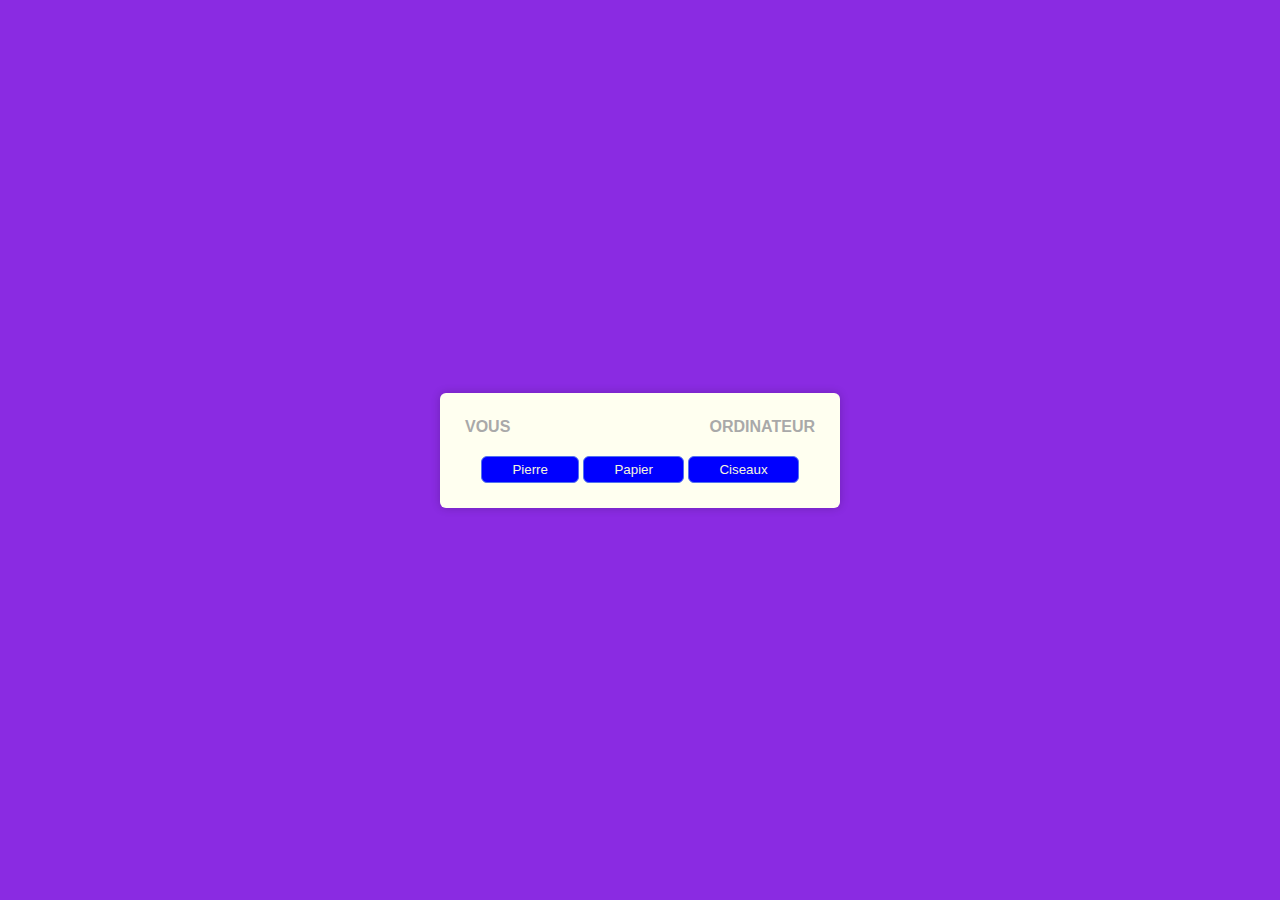
==== index.html @ 8075a3ed "Add files via upload" ====
<!DOCTYPE html>
<html lang="en">
<head>
    <meta charset="UTF-8">
    <meta http-equiv="X-UA-Compatible" content="IE=edge">
    <meta name="viewport" content="width=device-width, initial-scale=1.0">
    <title>Jeu pierre papier ciseaux</title>
    <link rel="stylesheet" href="style.css">
</head>
<body>
   <section>
    <div class="choix">
      <h4>Vous <span id="choixutilisateur"></span></h4> 
      <h4>ordinateur <span id="choixordinateur"></span></h4>
    </div>
    <h4><span id="resultat"></span></h4>
    <div class="bouttons_choix_jeu">
        <button id="pierre">pierre</button>
        <button id="papier">papier</button>
        <button id="ciseaux">ciseaux</button>
    </div>
   </section>
   
   <script src="index.js"></script>
</body>
</html>
---- style.css ----
@import url('https://fonts.googleapis.com/css2?family=Poppins:wght@400;600;800&display=swap');

*{
    margin: 0;
    padding: 0;
    box-sizing: border-box;
    font-family: 'poppin' , sans-serif;
}
body {
  display: flex;
  align-items: center;
    justify-content: center;
    height: 100vh;
    flex-direction: column;
    background-color: blueviolet;
}

section {
    display: flex;
    flex-direction: column;
    align-items: center;
   width: 400px;
   background-color: ivory;
   padding: 25px;
   box-shadow: 0 0 10px rgba(0,0,0,0.2);
   border-radius: 6px;



}
.choix {
   display: flex; 
   width: 100%;
   justify-content: space-between;

}
.choix h4 {
    display: flex;
    flex-direction: column;
    align-items: center;
    text-transform: uppercase;
    color: darkgray;
}
img {
     width: 60px;
     height: 60px;
     margin: 20px 0;

}
 
button {
    padding: 5px 30px;
    margin-top: 20px;
   border: 1px solid #5372f0;
    background-color: blue;
    color: beige;
    cursor: pointer;
    border-radius: 6px;
    transition: 0.5s;
    text-transform: capitalize;
}

button:focus {
   background: #fff;
    color: #5372f0;

}
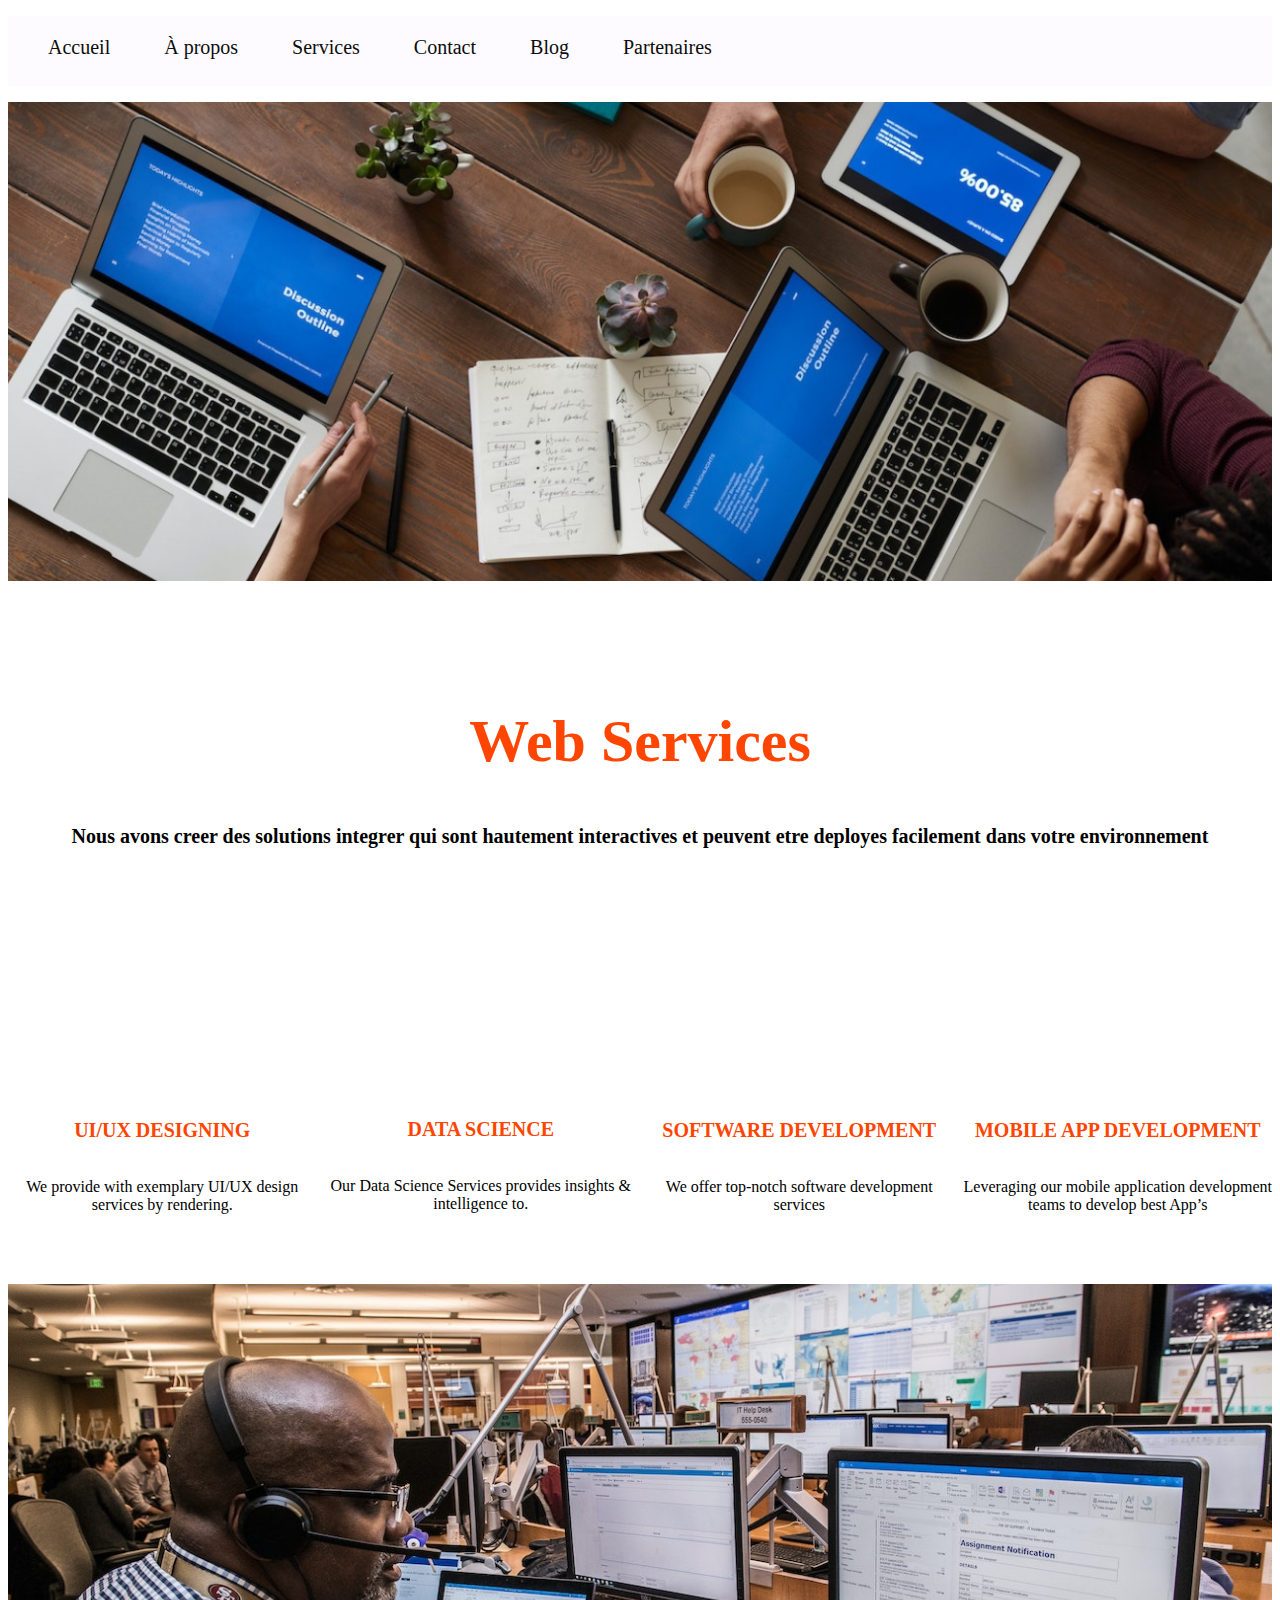
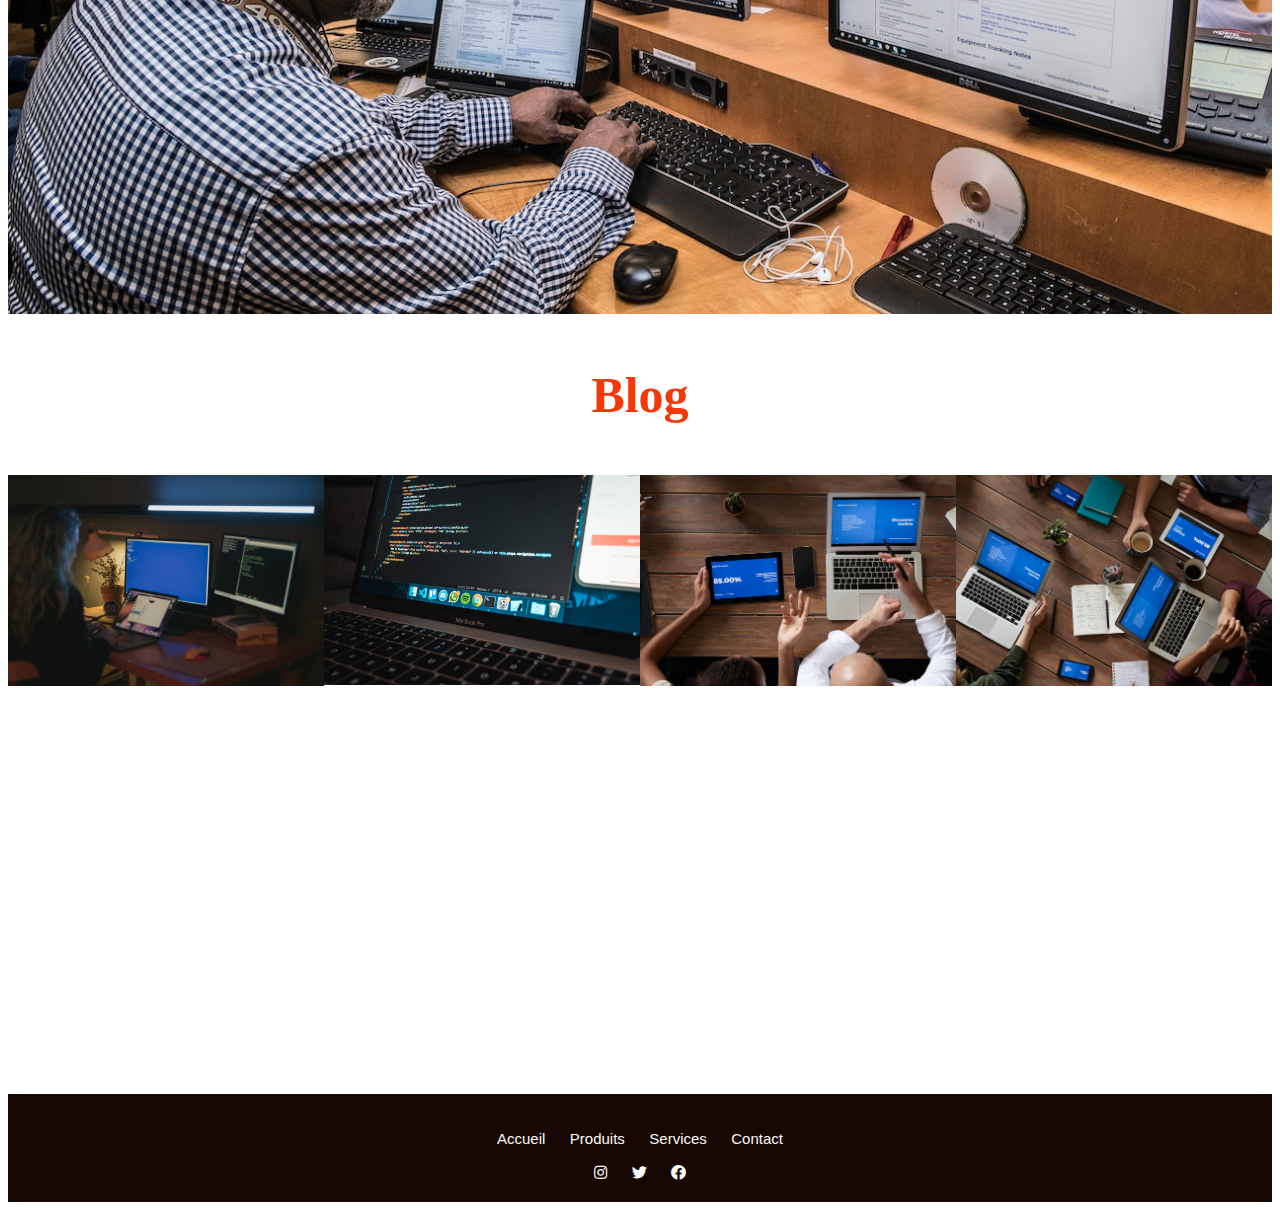
==== commit 64d0db90: "Add files via upload" ====
--- a/index.html
+++ b/index.html
@@ -4,23 +4,188 @@
     <meta charset="UTF-8">
     <meta http-equiv="X-UA-Compatible" content="IE=edge">
     <meta name="viewport" content="width=device-width, initial-scale=1.0">
-    <title>Jeu pierre papier ciseaux</title>
     <link rel="stylesheet" href="style.css">
+    <link rel="stylesheet" href="https://cdn.jsdelivr.net/npm/aos@2.3.4/dist/aos.css">
+   
+    <link rel="stylesheet" href="https://cdnjs.cloudflare.com/ajax/libs/font-awesome/5.15.3/css/all.min.css">
+
+    <title>Document</title>
+    
+    
 </head>
 <body>
-   <section>
-    <div class="choix">
-      <h4>Vous <span id="choixutilisateur"></span></h4> 
-      <h4>ordinateur <span id="choixordinateur"></span></h4>
+    <ul id="menu">
+        <li><a href="#">Accueil</a></li>
+        <li><a href="#">À propos</a></li>
+        <li><a href="#">Services</a></li>
+        <li><a href="#">Contact</a></li>
+        <li><a href="#">Blog</a></li>
+        <li><a href="#">Partenaires</a></li>
+      </ul>
+      
+
+      <div class="">
+        <img src="image.png" alt="Description de l'image">
+        <div class="text-overlay">
+          <p class="fade-in-text" data-aos="zoom-in" >DYNAMIC WEB CONSULTING</p>
+          <h4 class="fade-in-text" data-aos="zoom-in" >BEST FULL STACK WEB CONSULTING</h4> 
+        </div>
+      </div>
+
+<br>
+<br>
+<br>
+<br>
+
+
+      <div class="list">
+         <h2 class="one">Web Services</h2>
+         
+         
+         <p class="two">Nous avons creer des solutions integrer qui sont hautement interactives et peuvent etre deployes facilement dans votre environnement</p>
+      </div>
+
+      <br>
+      <script src="https://cdn.jsdelivr.net/npm/aos@2.3.4/dist/aos.js"></script>
+      <script>
+        AOS.init();
+      </script>
+        
+      </div>
+      <div class="image-grid">
+      
+        
+          <div class="image-item">
+            <img class="" src="project-3.jpg" alt="Image 1"data-aos="zoom-in"  >
+            <h4 class="oui">UI/UX DESIGNING</h4>
+            <p>We provide with exemplary UI/UX design services by rendering.</p>
+          </div>
+          <div class="image-item">
+            <img class="" src="image4.jpg" alt="Image 2"data-aos="zoom-in"   >
+          <h4 class="oui">DATA SCIENCE</h4>
+          <p>Our Data Science Services provides insights & intelligence to.</p>
+          </div>
+          <div class="image-item">
+            <img class="" src="image5.jpg" alt="Image 3"data-aos="zoom-in"  >
+            <h4 class="oui">SOFTWARE DEVELOPMENT</h4>
+            <p>We offer top-notch software development services</p>
+          </div>
+          <div class="image-item">
+            <img class="" src="image1.jpg" alt="Image 4"data-aos="zoom-in"  >
+            <h4 class="oui">MOBILE APP DEVELOPMENT</h4>
+            <p>Leveraging our mobile application development teams to develop best App’s</p>
+          </div>
+        </div>
+        <br>
+        <br>
+        <br>
+
+        <div class="background-image">
+          
+          <h1 data-aos="zoom-out-right">CONTACT US TODAY AND RECEIVE A FREE ESTIMATE</h1>
+        
+        </div>
+        <br>
+
+        <div class="rid">
+          <h1>Blog</h1>
+        </div>
+
+        <br>
+  <div class="container">
+    <div class="image-container">
+      <img class="image" src="image1.jpg" alt="Image 1">
+      <div class="overlay">
+        <p class="text">Toute l'histoire sur notre entreprise</p>
+        <a class="button" href="page1.html">Cliquez ici</a>
+      </div>
     </div>
-    <h4><span id="resultat"></span></h4>
-    <div class="bouttons_choix_jeu">
-        <button id="pierre">pierre</button>
-        <button id="papier">papier</button>
-        <button id="ciseaux">ciseaux</button>
+    <div class="image-container">
+      <img class="image" src="image4.jpg" alt="Image 2">
+      <div class="overlay">
+        <p class="text">De quoi avez vous besoins</p>
+        <a class="button" href="page2.html">Cliquez ici</a>
+      </div>
     </div>
-   </section>
-   
-   <script src="index.js"></script>
+    <div class="image-container">
+      <img class="image" src="img1.jpg" alt="Image 3">
+      <div class="overlay">
+        <p class="text">Creation de projet</p>
+        <a class="button" href="page3.html">cliquez ici</a>
+      </div>
+    </div>
+    <div class="image-container">
+      <img class="image" src="img2.jpg" alt="Image 4">
+      <div class="overlay">
+        <p class="text">Contactez nous</p>
+        <a class="button" href="page4.html">Cliquez ici</a>
+      </div>
+    </div>
+  </div>
+    <br>
+    <div class="bio" data-aos="fade-down"
+    data-aos-easing="linear"
+    data-aos-duration="1500"> >
+      <h2 class="bia">Biographie de l'entreprise</h2>
+      <div class="biu">
+        <p>
+          Notre entreprise a été fondée en 20XX et s'est rapidement développée pour devenir un acteur majeur dans l'industrie. Nous sommes spécialisés dans XXX et nous nous engageons à fournir des produits et services de haute qualité à nos clients.
+        </p>
+        <p>
+          Avec une équipe dévouée et talentueuse, nous avons réussi à relever de nombreux défis et à atteindre des objectifs ambitieux. Notre approche axée sur l'innovation et la satisfaction client nous a permis de construire des relations solides et durables avec nos partenaires commerciaux.
+        </p>
+        <p>
+          Nous sommes fiers de nos réalisations jusqu'à présent et nous continuons à nous développer en explorant de nouvelles opportunités sur le marché. Notre engagement envers l'excellence et notre passion pour ce que nous faisons restent au cœur de notre entreprise.
+        </p>
+        <p>
+          Rejoignez-nous dans notre voyage passionnant et découvrez comment nous pouvons apporter une valeur ajoutée à votre entreprise.
+        </p>
+        <p>
+          <span class="animated-text">Ensemble, allons de l'avant !</span>
+        </p>
+      </div>
+      </div>
+
+      <footer>
+        <p>
+          <a href="accueil.html">Accueil</a>
+          <a href="produits.html">Produits</a>
+          <a href="services.html">Services</a>
+          <a href="contact.html">Contact</a>
+        </p>
+        
+        <div class="footer-icons">
+          <a href="#" target="_blank">
+            <i class="fab fa-instagram"></i>
+          </a>
+          <a href="#" target="_blank">
+            <i class="fab fa-twitter"></i>
+          </a>
+          <a href="#" target="_blank">
+            <i class="fab fa-facebook"></i>
+          </a>
+        </div>
+      </footer>
+    </body>
+    </html>
+    
+    
+    
+    
+    
+    
+    
+
+
+        
+        
+
+      
+      
+      
+ 
+      
+      
 </body>
+<link rel="stylesheet" href="java.js">
 </html>--- a/style.css
+++ b/style.css
@@ -1,85 +1,459 @@
-  @import url('https://fonts.googleapis.com/css2?family=Poppins:wght@400;600;800&display=swap');
-
-*{
-    margin: 0;
-    padding: 0;
-    box-sizing: border-box;
-    font-family: 'poppin' , sans-serif;
-}
-body {
-  display: flex;
-  align-items: center;
-    justify-content: center;
-    height: 100vh;
-    flex-direction: column;
-    background-color: blueviolet;
-}
-
-section {
-    display: flex;
-    flex-direction: column;
-    align-items: center;
-   width: 400px;
-   background-color: ivory;
-   padding: 25px;
-   box-shadow: 0 0 10px rgba(0,0,0,0.2);
-   border-radius: 6px;
-
-
-
-}
-.choix {
-   display: flex; 
-   width: 100%;
-   justify-content: space-between;
-
-}
-.choix h4 {
-    display: flex;
-    flex-direction: column;
-    align-items: center;
-    text-transform: uppercase;
-    color: darkgray;
-}
+#menu li {
+    display: inline-block;
+    margin-right: 30px;
+    font-size: 20px;
+    margin-top: 20px;
+    margin-right: 50px;
+  }
+  
+  #menu li a {
+    text-decoration: none;
+    color: rgb(12, 12, 12);
+  }
+  
+  #menu li a:hover {
+    color: #ff0000; /* Change la couleur au survol */
+  }
+  #menu li.hovered {
+    background-color: #ff0000; /* Change la couleur de fond au survol */
+    color: #fff; /* Change la couleur du texte au survol */
+  }
+
+  #menu{
+    background-color: rgb(253, 251, 255);
+    height: 70px;
+  }
+  
+  .image-container1 {
+    position: relative;
+  }
+  
+  .text-overlay1 {
+    position: absolute;
+    top: 50%;
+    left: 50%;
+    transform: translate(-50%, -50%);
+    text-align: center;
+    color: white;
+    
+  }
+  
+  .text-overlay1 p {
+    font-size: 70px;
+    text-align: center;
+  }
+  
+  .text-overlay1 h4 {
+    font-size: 20px;
+  }
+  
+  .fade-in-text1{
+    display: none;
+  }
+
+
+  .one{
+    text-align: center;
+    font-size: 60px;
+    font-weight: bold;
+   color: orangered;
+  }
+.two{
+  text-align: center;
+  font-weight: bold;
+  font-size: 20px;
+}
+
+.image-grid {
+  display: grid;
+  grid-template-columns: repeat(4, 1fr);
+  gap: 10px;
+}
+
+.image-item {
+  display: flex;
+  flex-direction: column;
+  align-items: center;
+  text-align: center;
+
+}
+
+.image-item img {
+  width: 100%;
+  height: auto;
+}
+
+.image-item p {
+  margin-top: 10px;
+}
+.oui{
+  font-size: 20px;
+  color: orangered;
+}
+
+.background-image {
+  background-image: url(img4.jpg);
+  background-size: cover;
+  background-position: center;
+  width: 100%;
+  height: 70vh; /* Ajustez la hauteur selon vos besoins */
+  display: flex;
+  justify-content: center;
+  align-items: center;
+}
+
+.background-image h1 {
+  color: #fff;
+  font-size: 30px;
+  text-align: center;
+}
+
+.rid{
+text-align: center;
+font-size: 25px;
+color: #f3390a;
+
+}
+
+.container {
+  display: flex;
+  justify-content: space-between;
+}
+
+.image-container {
+  position: relative;
+  width: 25%;
+}
+
+.image {
+  width: 100%;
+  height: auto;
+}
+
+.overlay {
+  position: absolute;
+  top: 0;
+  left: 0;
+  width: 100%;
+  height: 100%;
+  background-color: rgba(0, 0, 0, 0.5);
+  display: flex;
+  flex-direction: column;
+  justify-content: center;
+  align-items: center;
+  opacity: 0;
+  transition: opacity 0.3s;
+  font-size: 15px;
+}
+
+.image-container:hover .overlay {
+  opacity: 1;
+}
+
+.text {
+  color: #ffffff;
+  font-size: 18px;
+  margin-bottom: 10px;
+}
+
+.button {
+  padding: 10px 20px;
+  background-color: #f3390a;
+  color: #000;
+  text-decoration: none;
+  border-radius: 10px;
+}
+
+.bia{
+  text-align: center;
+  font-size: 30px;
+  color: #f3390a;
+}
+
+.biu{
+  text-align: center;
+  font-size: 20px;
+}
+
+footer {
+  background-color: #160702;
+  padding: 20px;
+  text-align: center;
+  font-family: Arial, sans-serif;
+}
+
+/* Styles pour les liens */
+footer a {
+  color: #fcf9f9;
+  text-decoration: none;
+  margin: 10px;
+  font-size: 15px;
+}
+
+footer a:hover {
+  text-decoration: underline;
+}
+
+.image-with-text {
+  display: flex;
+  align-items: center;
+  gap: 20px;
+}
+
+.image-with-text img {
+  max-width: 50%;
+  height: auto;
+  
+}
+
+.image-with-text .texte {
+  font-size: 20px;
+}
+
+.bi{
+  font-size: 70px;
+  text-align: center;
+  color: #f3390a;
+}
+.lien{
+  text-align: center;
+}
+
+.ligne {
+  width: 70%;
+  height: 2px;
+  background-color: #f34009;
+  
+}
+
+
+
+
+
+.container {
+  text-align: left;
+}
+
+.left-align {
+  text-align: left;
+}
+
+
+
+.container1 {
+  display: flex;
+  
+}
+
+.image-container1 {
+  position: relative;
+  width: 20%;
+}
+
+.image {
+  width: 100%;
+  height: auto;
+}
+
+.overlay1 {
+  position: absolute;
+  top: 0;
+  left: 0;
+  width: 100%;
+  height: 100%;
+  background-color: rgba(0, 0, 0, 0.5);
+  display: flex;
+  flex-direction: column;
+  justify-content: center;
+  align-items: center;
+  opacity: 0;
+  transition: opacity 0.3s;
+  font-size: 15px;
+}
+
+.image-container1:hover .overlay1 {
+  opacity: 1;
+}
+
+.text {
+  color: #ffffff;
+  font-size: 18px;
+  margin-bottom: 10px;
+}
+
+.button {
+  padding: 10px 20px;
+  background-color: #f3390a;
+  color: #000;
+  text-decoration: none;
+  border-radius: 10px;
+}
+
+.container1 {
+  position: relative;
+  width: 1340px; /* Ajustez la largeur selon vos besoins */
+  height: 150px; /* Ajustez la hauteur selon vos besoins */
+}
+
+.image-container {
+  position: relative;
+  width: 500%;
+  height: 200%;
+  overflow: hidden;
+}
+
 img {
-     width: 60px;
-     height: 60px;
-     margin: 20px 0;
-
-}
+  width: 100%;
+  height: 100%;
+  object-fit: cover;
+  transition: transform 0.3s;
+}
+
+.text-overlay {
+  position: absolute;
+  top: 0;
+  left: 0;
+  width: 100%;
+  height: 100%;
+  display: flex;
+  align-items: center;
+  justify-content: center;
+  opacity: 0;
+  background-color: rgba(0, 0, 0, 0.7); /* Réglez la couleur et la transparence selon vos besoins */
+  transition: opacity 0.3s;
+}
+
+.text-overlay h1 {
+  color: white;
+  font-size: 70px;
+  text-align: center;
+}
+
+.image-container:hover img {
+  transform: scale(1.1); /* Ajustez la valeur selon l'effet souhaité */
+}
+
+.image-container:hover .text-overlay {
+  opacity: 1;
+}
+
+.container {
+  display: flex;
+  
+}
+
+.container p {
+  flex: 10;
+  margin: 20;
+  
+}
+
+.onne{
+  font-size: 45px;
+  color: #f8b55d;
+}
+
+.twwo{
+  font-size: 20px;
+  color: #a9a9a9;
+  margin-top: 50px;
  
-button {
-    padding: 5px 30px;
-    margin-top: 20px;
-   border: 1px solid #5372f0;
-    background-color: blue;
-    color: beige;
-    cursor: pointer;
-    border-radius: 6px;
-    transition: 0.5s;
-    text-transform: capitalize;
-}
-
-button:focus {
-   background: #fff;
-    color: #5372f0;
-
-}
-
-
-
-
-
-
-
-
-
-
-
-
-
-
-
-
-
-
+}
+
+.free{
+  font-size: 20px;
+  color: #a9a9a9;
+  margin-top: 50px;
+ 
+}
+
+.profile {
+  display: flex;
+  flex-direction: column;
+  align-items: center;
+  justify-content: center;
+  height: 500px; /* Ajustez la hauteur selon vos besoins */
+}
+
+.profile i {
+  font-size: 200px; /* Ajustez la taille de l'icône selon vos besoins */
+  margin-bottom: 20px; /* Ajustez la marge inférieure selon vos besoins */
+  color: #f8b55d;
+}
+.ji{
+  font-size: 20px;
+  text-align: center;
+  color: #a9a9a9;
+}
+
+
+.fefe{
+  font-size: 60px;
+  text-align: center;
+  color: #f8b55d;
+}
+
+.fifi{
+
+  font-size: 20px;
+  text-align: center;
+  color: #181717;
+}
+
+
+
+.grid {
+  display: grid;
+  grid-template-columns: repeat(3, 1fr);
+  grid-gap: 20px;
+  justify-items: center;
+  text-align: center;
+}
+
+.person {
+  display: inline-block;
+}
+
+
+.person img {
+  width: 200px;
+  height: 200px;
+  object-fit: cover;
+  border-radius: 50%;
+}
+
+.person p {
+  margin-top: 10px;
+  font-size: 20px;
+}
+
+.and{
+  font-weight: bold;
+  font-size: 20px;
+  text-align: center;
+}
+
+.end{
+  font-weight: bold;
+  font-size: 55px;
+  text-align: center; 
+}
+
+.button {
+  display: inline-block;
+  padding: 20px 30px;
+  background-color: #160702;
+  color: white;
+  text-decoration: none;
+  border-radius: 4px;
+  font-weight: bold;
+  text-align: center;
+}
+
+.button:hover {
+  background-color: maroon;
+}
+
+.dou{
+  text-align: center;
+}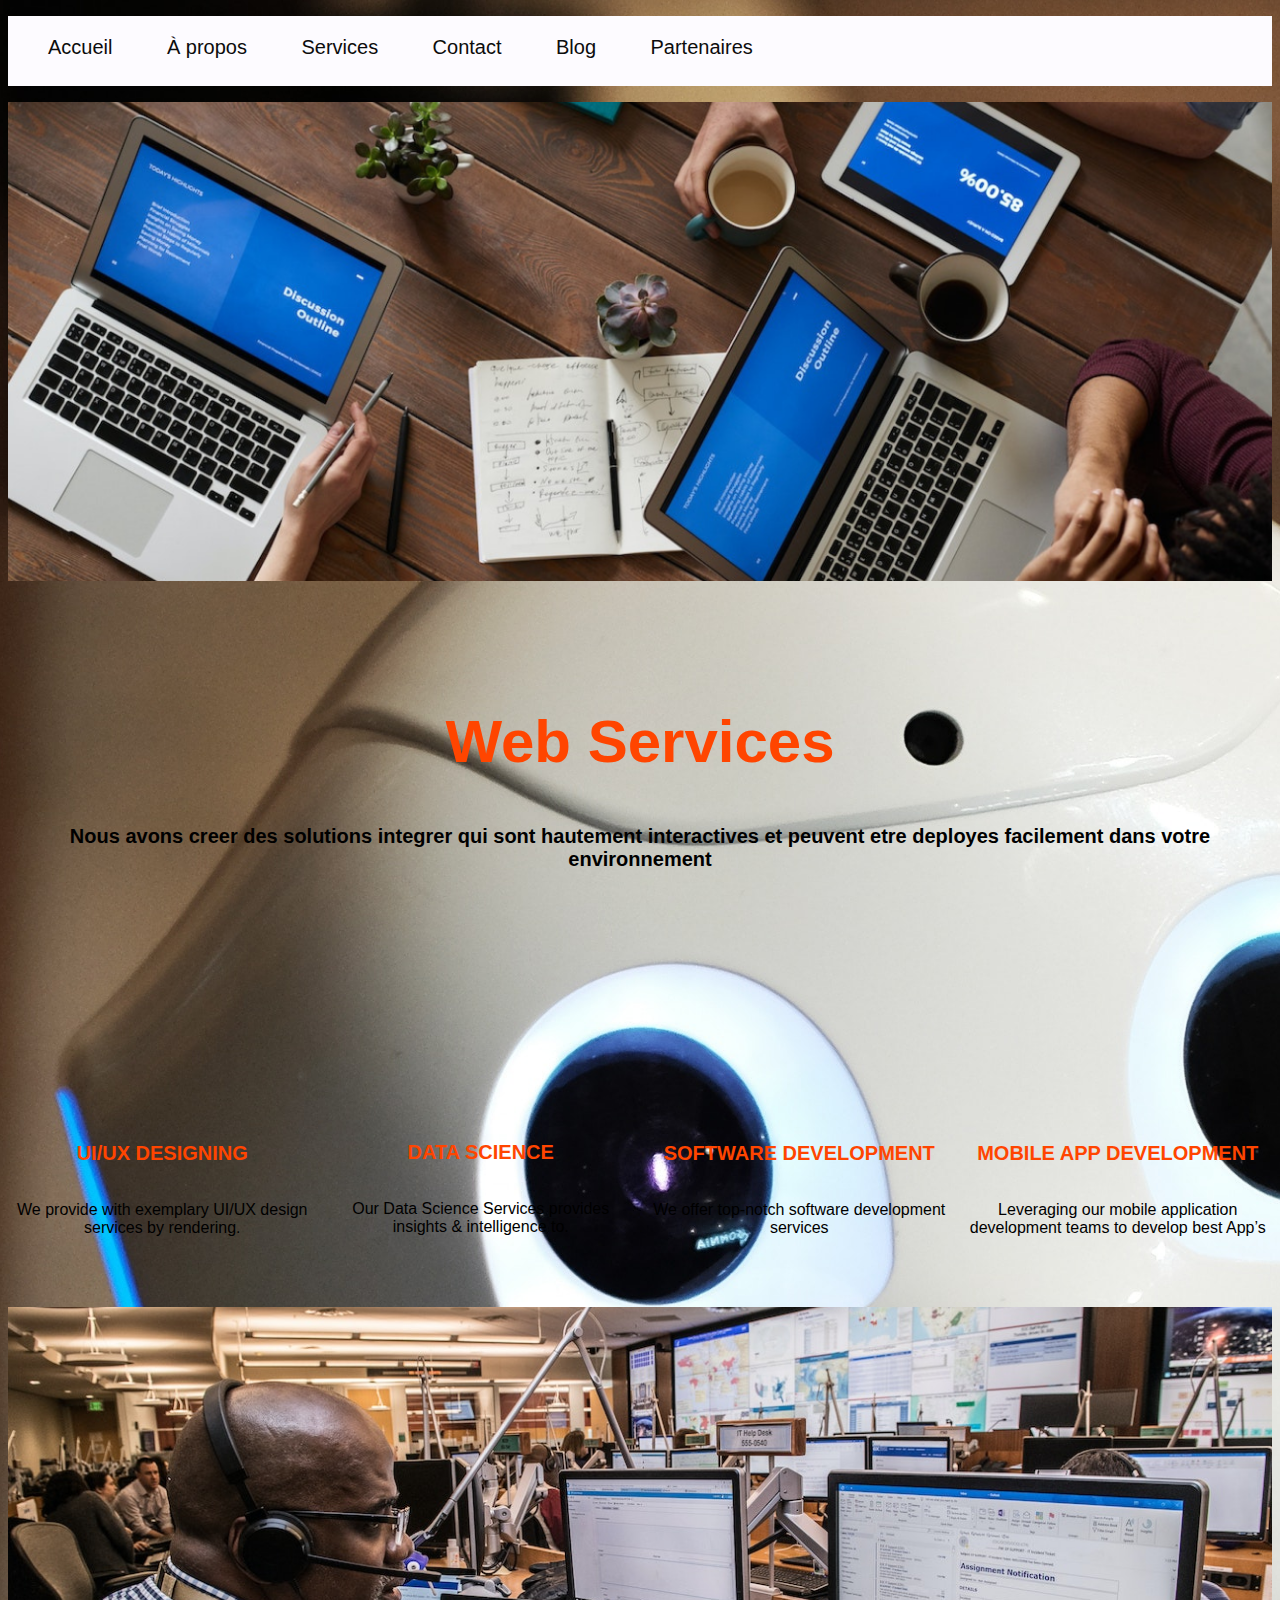
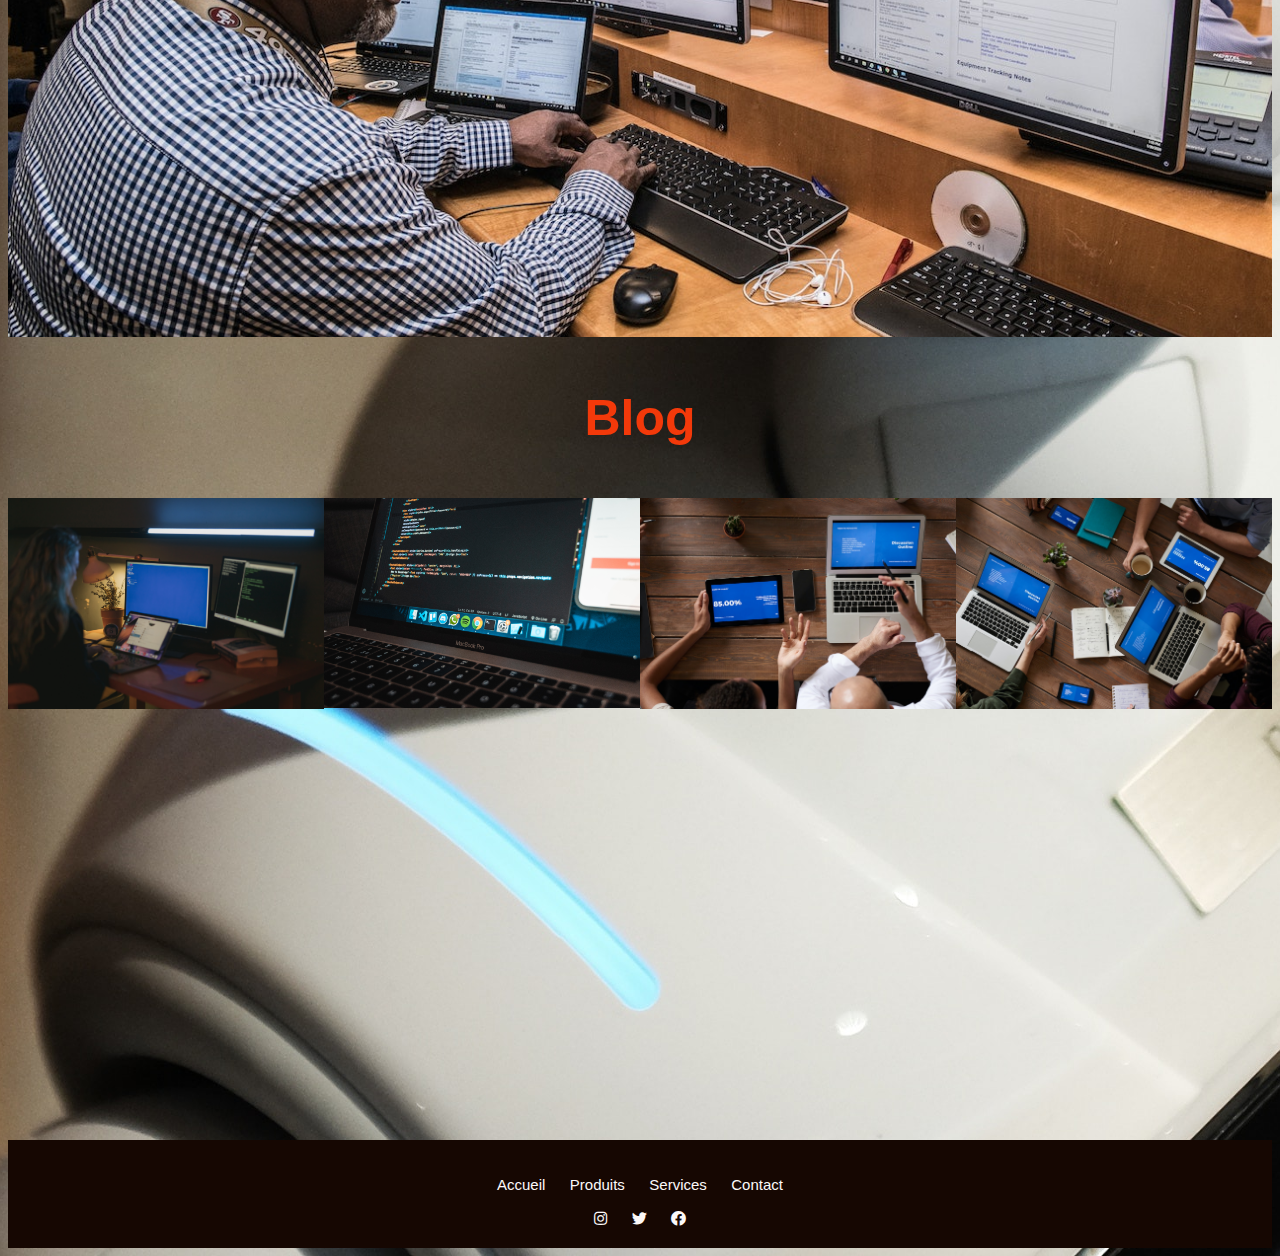
==== commit 7da5cc59: "Add files via upload" ====
--- a/index.html
+++ b/index.html
@@ -15,9 +15,9 @@
 </head>
 <body>
     <ul id="menu">
-        <li><a href="#">Accueil</a></li>
-        <li><a href="#">À propos</a></li>
-        <li><a href="#">Services</a></li>
+        <li><a href="index.html">Accueil</a></li>
+        <li><a href="a propos.html">À propos</a></li>
+        <li><a href="service.html">Services</a></li>
         <li><a href="#">Contact</a></li>
         <li><a href="#">Blog</a></li>
         <li><a href="#">Partenaires</a></li>
--- a/style.css
+++ b/style.css
@@ -456,4 +456,74 @@
 
 .dou{
   text-align: center;
+}
+
+body {
+  background-image: url("robot.jpg");
+  background-size: cover;
+  background-position: center;
+  background-repeat: no-repeat;
+  font-family: Arial, sans-serif;
+}
+
+.content {
+  
+  max-width: 800px;
+  margin: 0 auto;
+  padding: 50px;
+}
+
+
+.text1 {
+  text-align: center;
+  font-size: 70px;
+  font-weight: bold;
+}
+
+.text2{
+  text-align: center;
+  font-size: 24px;
+  font-weight: bold; 
+}
+
+.robote{
+  text-align: center;
+  font-size: 70px;
+  font-weight: bold; 
+}
+
+.roboter{
+  text-align: center;
+  font-size: 15px;
+  font-weight: bold;
+}
+
+.geo{
+  width: 1339px;
+  height: 350px;
+  background-color: #521303;
+  text-align: center;
+}
+
+.geo1{
+  padding: 80px;
+  text-align: center;
+  font-size: 30px;
+  font-weight: bold;
+  color: #fcf9f9;
+}
+.geo2{
+  padding: 10px;
+  text-align: center;
+  font-size: 20px;
+  font-weight: bold;
+  color: #fcf9f9;
+}
+
+.geo3{
+  padding: 6px;
+  text-align: center;
+  font-size: 15px;
+  font-weight: bold;
+  color: #fcf9f9;
 }